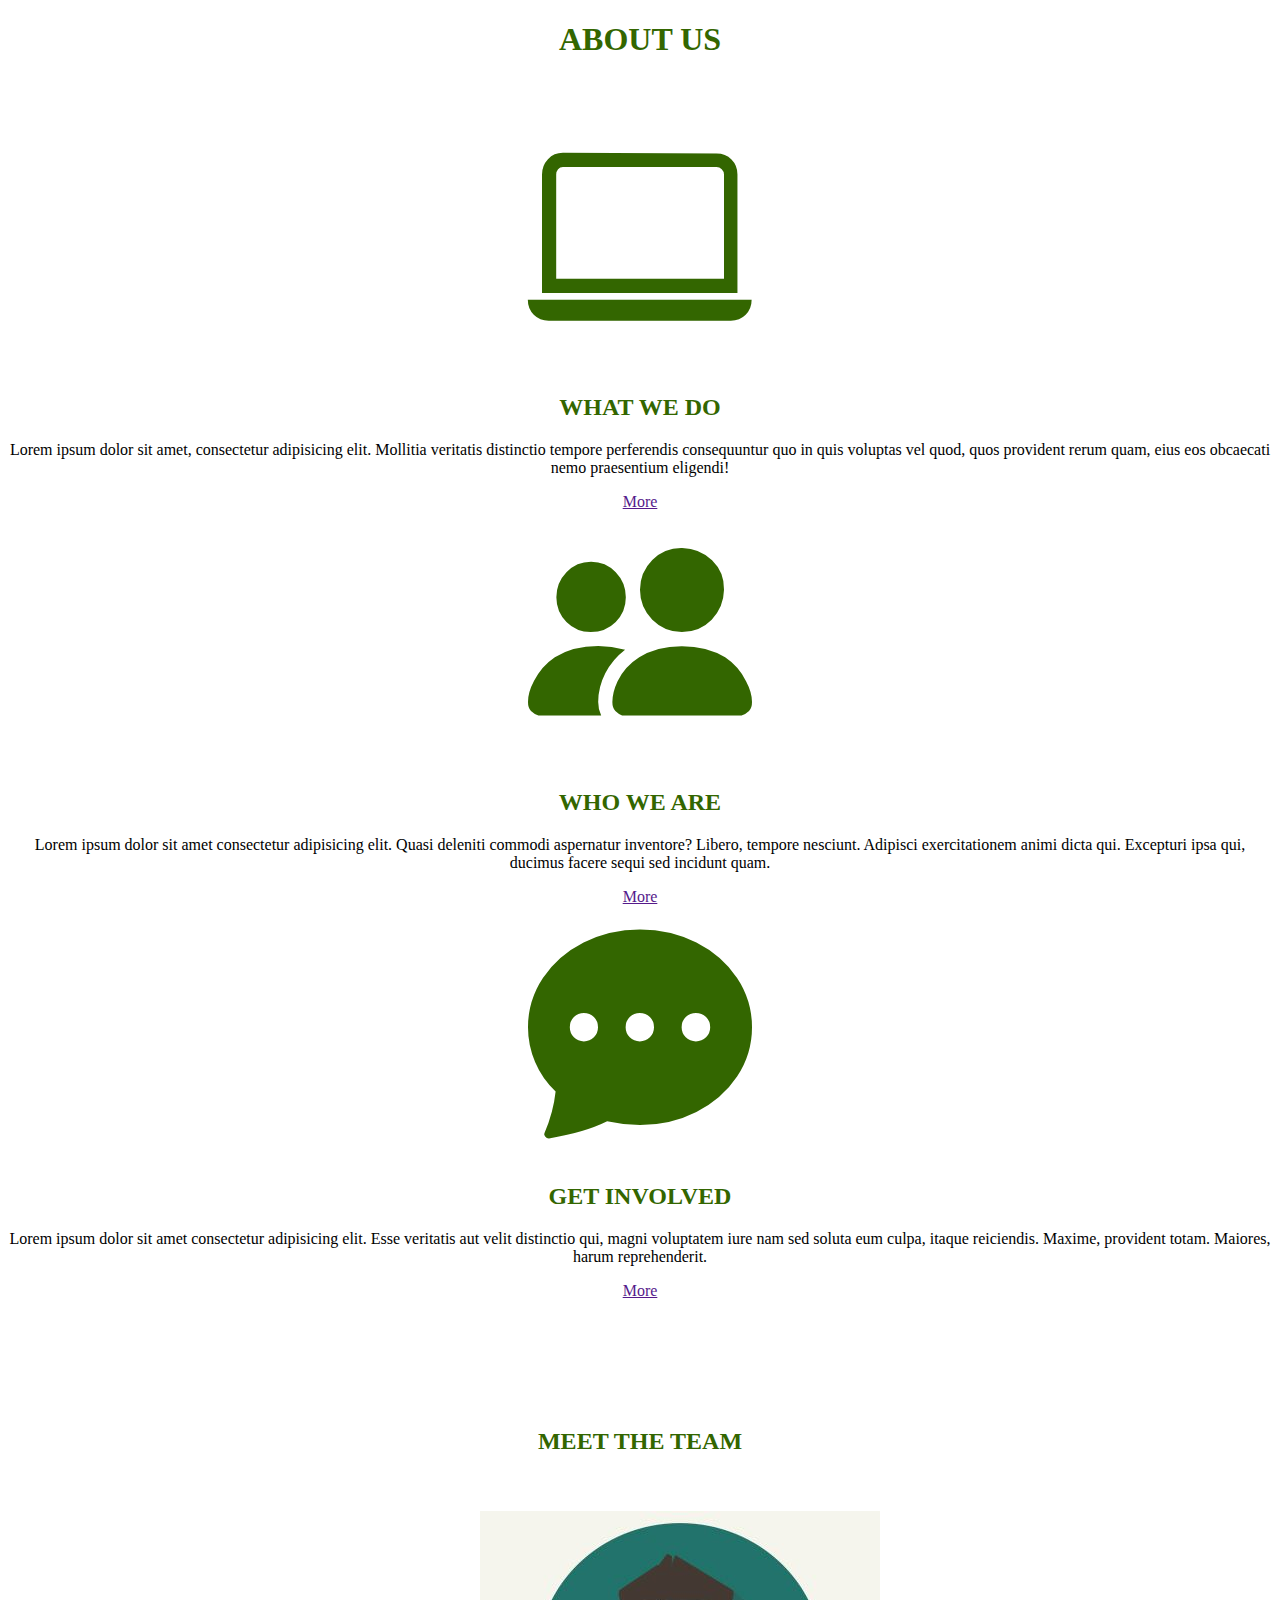
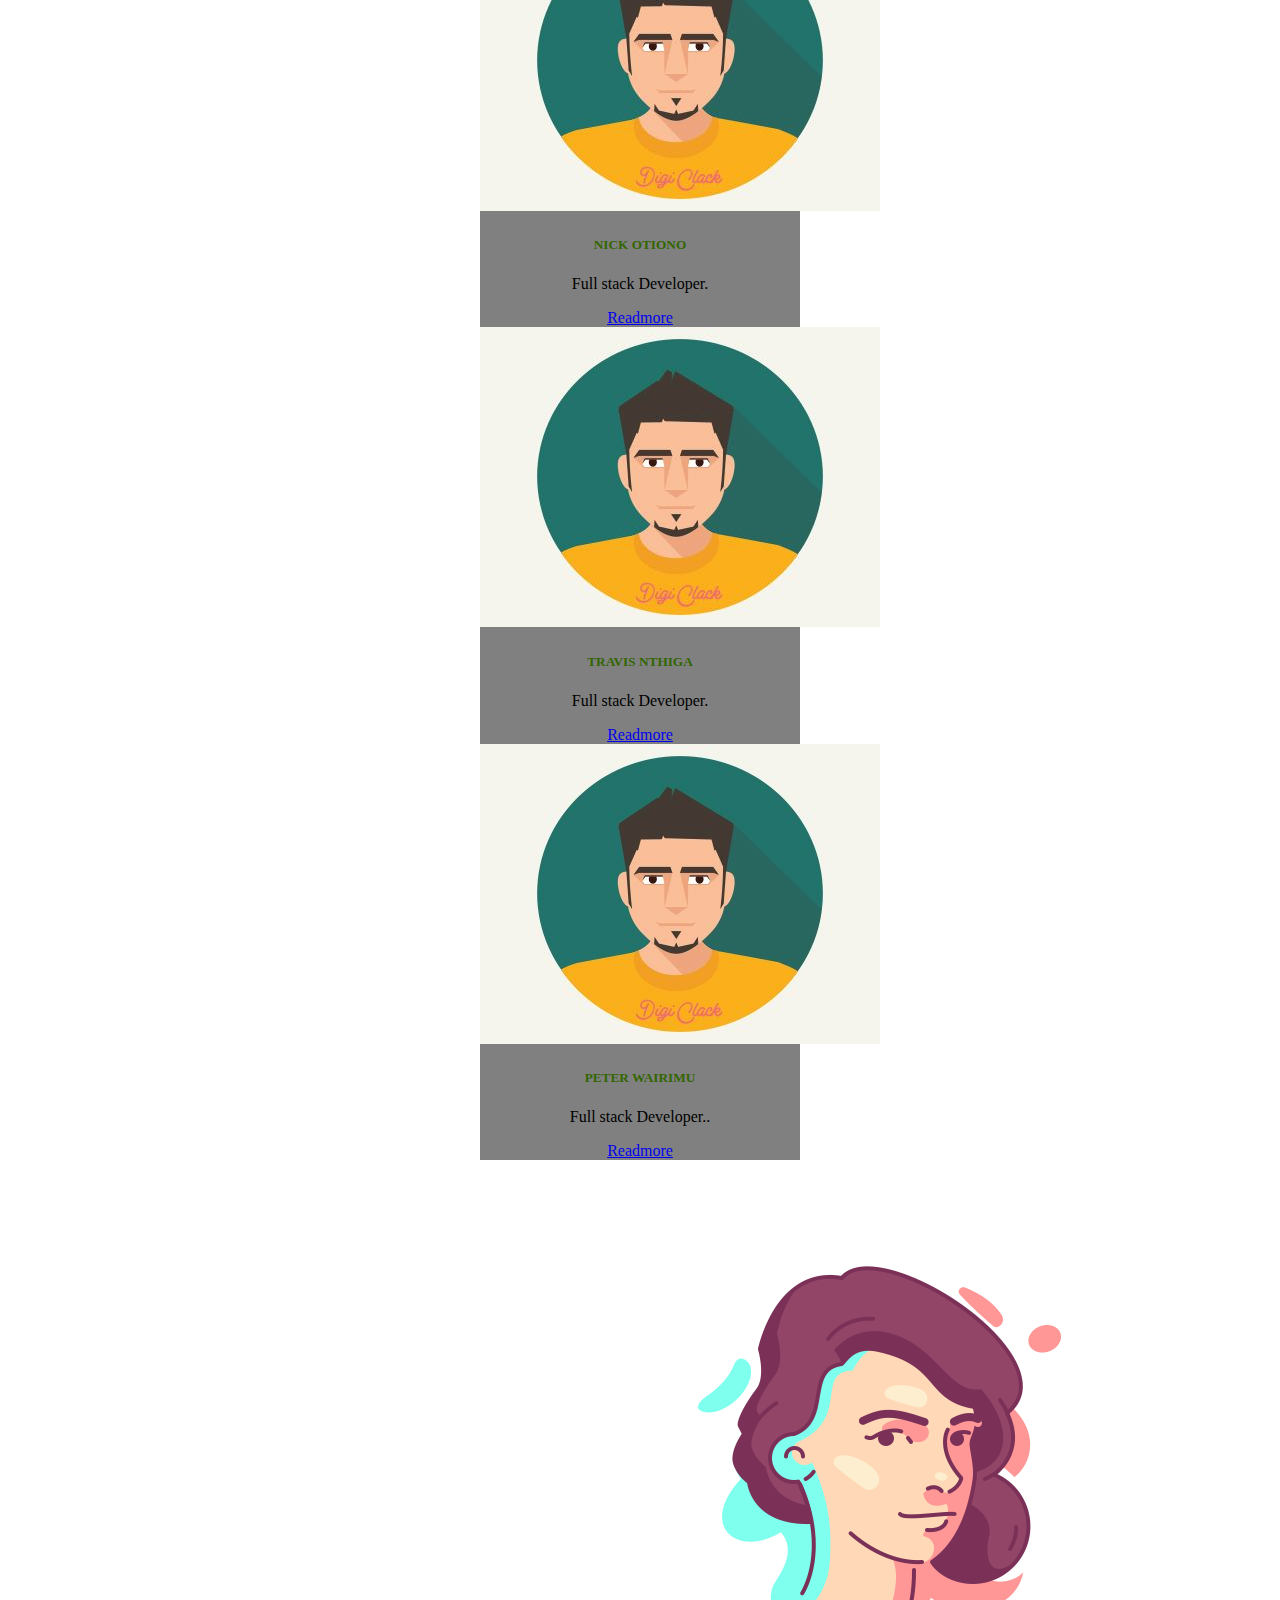
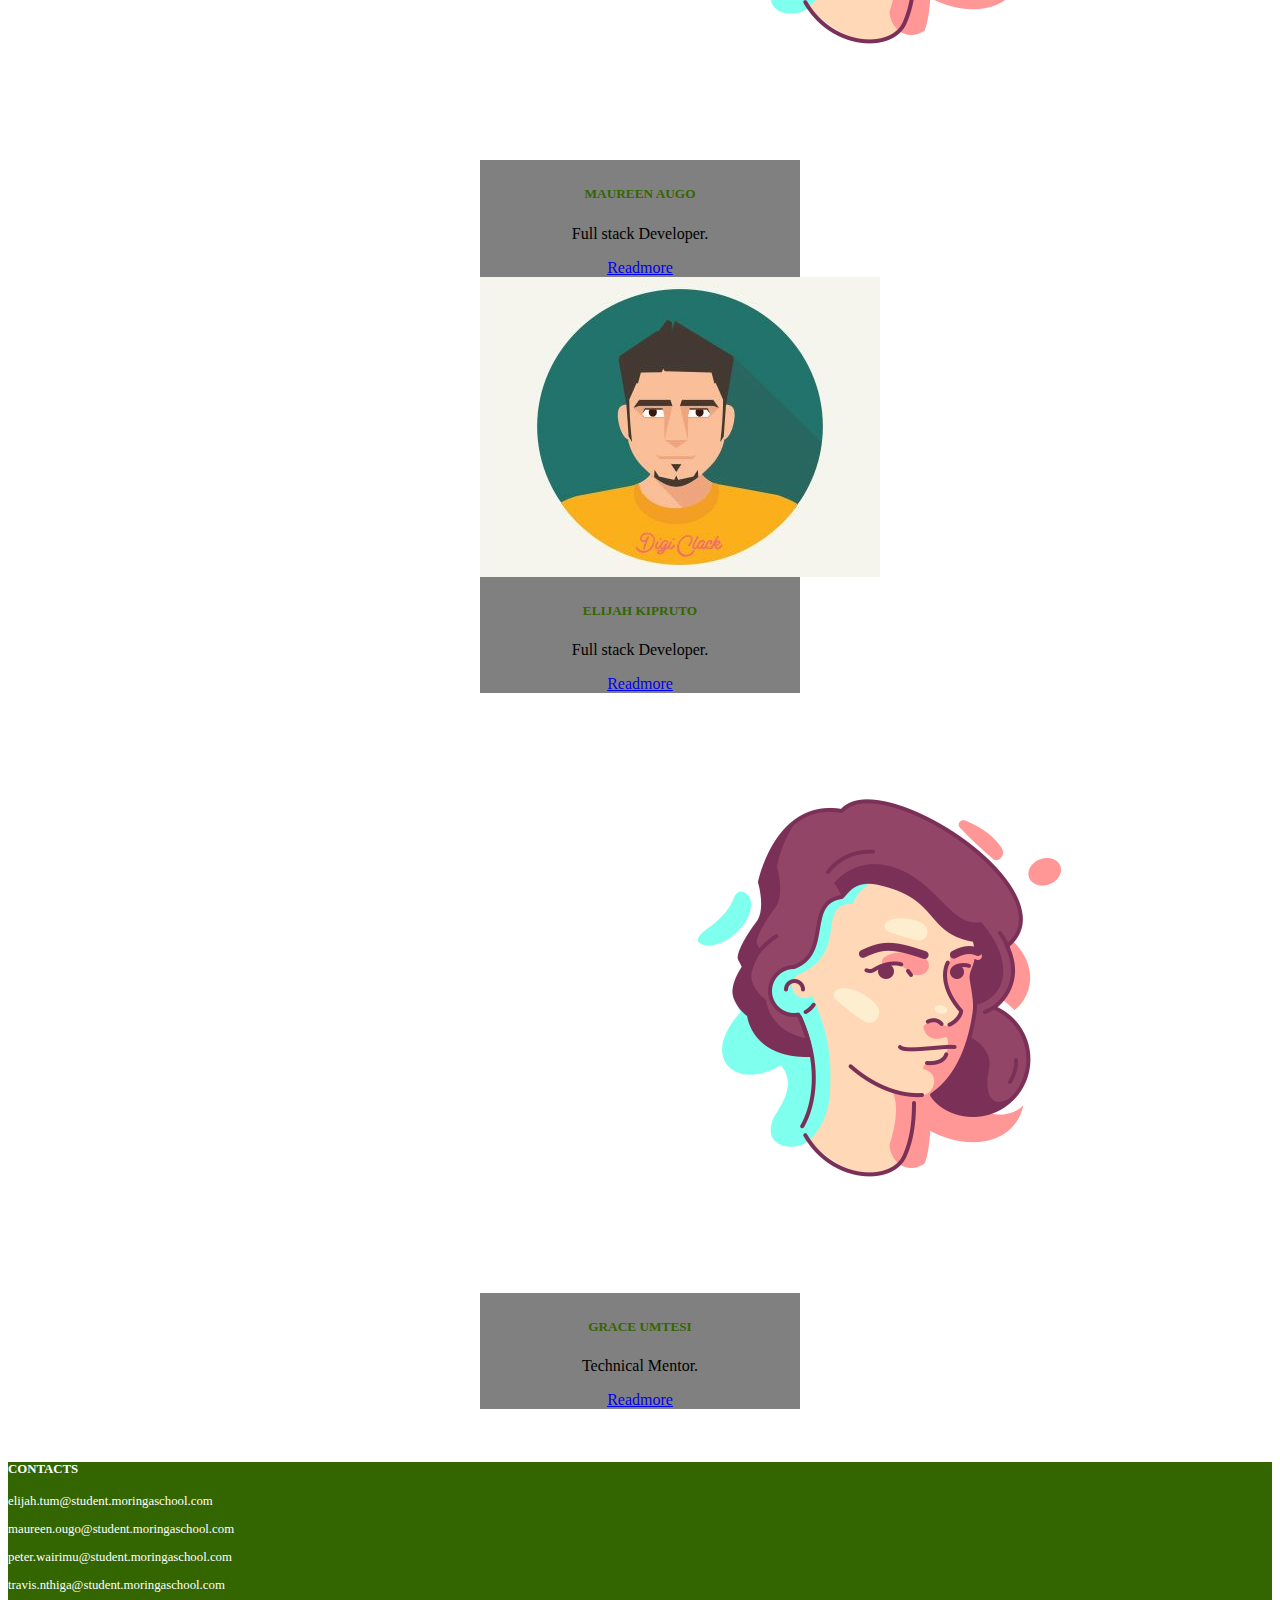
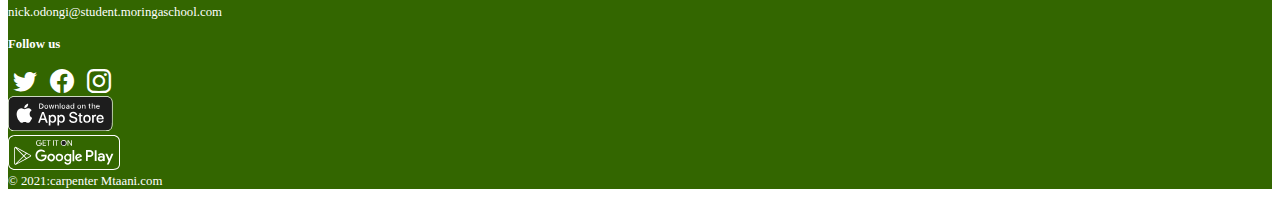
==== about.html @ d69c97fd "added html css" ====
<!DOCTYPE html>
<html lang="en">
<head>
    <meta charset="UTF-8">
    <meta http-equiv="X-UA-Compatible" content="IE=edge">
    <meta name="viewport" content="width=device-width, initial-scale=1.0">
    <link href="https://cdn.jsdelivr.net/npm/bootstrap@5.0.2/dist/css/bootstrap.min.css" rel="stylesheet" integrity="sha384-EVSTQN3/azprG1Anm3QDgpJLIm9Nao0Yz1ztcQTwFspd3yD65VohhpuuCOmLASjC" crossorigin="anonymous">
    <link rel="stylesheet" href="https://maxcdn.bootstrapcdn.com/font-awesome/4.6.3/css/font-awesome.min.css">
    <link rel="stylesheet" href="https://cdn.jsdelivr.net/npm/bootstrap-icons@1.5.0/font/bootstrap-icons.css">
    <link rel="stylesheet" href="about.css">
    <title>Document</title>
</head>
<body>
    <div class="container">
        <h1>About us</h1><br><br>
        <center>
        <div class="row">
        <div class="col">
          <i class="bi bi-laptop"></i>
            <h2>What we do</h2>
            <p>Lorem ipsum dolor sit amet, consectetur adipisicing elit. Mollitia veritatis distinctio
               tempore perferendis consequuntur quo in quis voluptas vel quod, quos provident rerum quam, 
               eius eos obcaecati nemo praesentium eligendi!</p>
               <a href="" class="btn btn-success">More</a>

        </div>
    
        <div class="col">
            <i class="bi bi-people-fill"></i>
            <h2>Who we are</h2>
            <p>Lorem ipsum dolor sit amet consectetur adipisicing elit. 
                Quasi deleniti commodi aspernatur inventore? Libero, 
                tempore nesciunt. Adipisci exercitationem animi dicta qui.
                Excepturi ipsa qui, ducimus facere sequi sed incidunt quam.</p>
                <a href="" class="btn btn-success">More</a>
        </div>
        <div class="col">
            <i class="bi bi-chat-dots-fill"></i>
            <h2>Get involved</h2>
           <p>Lorem ipsum dolor sit amet consectetur adipisicing elit. 
               Esse veritatis aut velit distinctio qui, 
               magni voluptatem iure nam sed soluta eum culpa, itaque reiciendis.
                Maxime, provident totam. Maiores, harum reprehenderit.</p>
                <a href="" class="btn btn-success">More</a><br><br><br><br><br><br><br>
                   
              
        </div>
            </center>
        <h2>Meet the team</h2><br><br>
        <center>
        <div class="row">
            <div class="col mb-5">
        <div class="card" style="width: 20rem;">
            <img id="pet"  src="./assets/avatars/avatar2.jpg" class="card-img-top" alt="...">
            <div class="card-body">
              <h5 class="card-title">Nick Otiono</h5>
              <p class="card-text">Full stack Developer.</p>
              <a href="#" class="btn btn-success">Readmore</a>
            </div>
          </div>
          </div>
          <div class="col mb-5">
              <div class="card" style="width: 20rem;">
              <img id="pet"  src="./assets/avatars/avatar2.jpg" class="card-img-top" alt="">
              <div class="card-body">
                <h5 class="card-title">Travis Nthiga</h5>
                <p class="card-text">Full stack Developer.</p>
                <a href="#" class="btn btn-success">Readmore</a>
              </div>
              </div>
          </div>
          <div class="col mb-5">
            <div class="card" style="width: 20rem;">
            <img id="pet"  src="./assets/avatars/avatar2.jpg" class="card-img-top" alt="">
            <div class="card-body">
              <h5 class="card-title">Peter wairimu</h5>
              <p class="card-text">Full stack Developer..</p>
              <a href="#" class="btn btn-success">Readmore</a>
            </div>
            </div>
        </div>
        <div class="col">
            <div class="card" style="width: 20rem;">
            <img id="pet"  src="./assets/avatars/avatar4.png" class="card-img-top" alt="">
            <div class="card-body">
              <h5 class="card-title">Maureen Augo</h5>
              <p class="card-text">Full stack Developer.</p>
              <a href="#" class="btn btn-success">Readmore</a>
            </div>
            </div>
        </div>
        <div class="col">
            <div class="card" style="width: 20rem;">
            <img id="pet"  src="./assets/avatars/avatar2.jpg" class="card-img-top" alt="">
            <div class="card-body">
              <h5 class="card-title">Elijah Kipruto</h5>
              <p class="card-text">Full stack Developer.</p>
              <a href="#" class="btn btn-success">Readmore</a>
            </div>
            </div>
        </div>
        <div class="col">
            <div class="card" style="width: 20rem;">
            <img id="pet"  src="./assets/avatars/avatar4.png" class="card-img-top" alt="">
            <div class="card-body">
              <h5 class="card-title">Grace Umtesi</h5>
              <p class="card-text">Technical Mentor.</p>
              <a href="#" class="btn btn-success">Readmore</a>
            </div>
            </div>
        </div>
        </center>
          
        
        </div>

        </div><br><br>
        <div id="contacts-area" class="container-fluid finish text-center">
          <footer>
          <div class="container d-flex justify-content-around ">
              <div class="contact pt-3">
                <h4 class="text-white hoving">CONTACTS</h4>
                <p>elijah.tum@student.moringaschool.com</p>
                <p>maureen.ougo@student.moringaschool.com</p>
                <p>peter.wairimu@student.moringaschool.com</p>
                <p>travis.nthiga@student.moringaschool.com</p>
                <p>nick.odongi@student.moringaschool.com</p>
              </div>
              <div class="follow pt-5">
                  <h4 class="text-white">Follow us </h4>
                  <a href="#"  target="_blank"><i class="bi bi-twitter tweet"></i></a>
                      <a href="#" target="_blank"><i class="bi bi-facebook fb"></i></a>
                          <a href="#" target="_blank"><i class="bi bi-instagram ig"></i></a>
              </div>
              <div class="download pt-5 ">
                <a href="#"  target="_blank"> <img src="./assets/footer-logo/appstore.svg"  class="mb-2 img-fluid handles"></a>
                <a href="#"  target="_blank"> <img src="./assets/footer-logo/playstore.svg"  class="img-fluid handles"></a>
              </div>

          </div>
          <div class="footer-copyright text-center py-3"> &copy 2021:carpenter Mtaani.com
          </div>
          </footer>
      </div>
                
            
    <script
  src="https://code.jquery.com/jquery-3.6.0.js"
  integrity="sha256-H+K7U5CnXl1h5ywQfKtSj8PCmoN9aaq30gDh27Xc0jk="
  crossorigin="anonymous"></script>
    
</body>
<script src="about.js"></script>
</html>
---- about.css ----
.page{
    background-color: #336600;
}
h1, h2,h5{
    color: #336600;
    text-align: center;
    text-transform: uppercase;
    
}
.rol{
   color: grey;

}
.card{
    justify-content: space-evenly;
    background-color: grey;
}
.bi{
    font-size: 14rem;
    color: #336600;
    align-items: center;
}

#foot{
    display: flex;
    float: right;
   


}
.now{
    margin: 0 10px;

}
.know{
    margin: 0 10px;
    padding: 20px;
}
.download{
    display: flex;
    flex-direction: column;
}
.finish{
    background:#336600;
    font-size: .8rem;
    color: #fff !important;
}
::placeholder,#file{
    font-size: .8rem;
}
.follow i{
    padding: 0 5px;
    font-size: 1.5rem;
    color: #fff;
}
.hoving p:hover{
    cursor: pointer;
}
.tweet:hover{
    color:rgba(29,161,242,1.00);
    transition: .3s;
}
.fb:hover{
    color: #385898;
    transition: .3s;
}
.ig:hover{
    color:#d03b5c;
    transition: .3s;
}
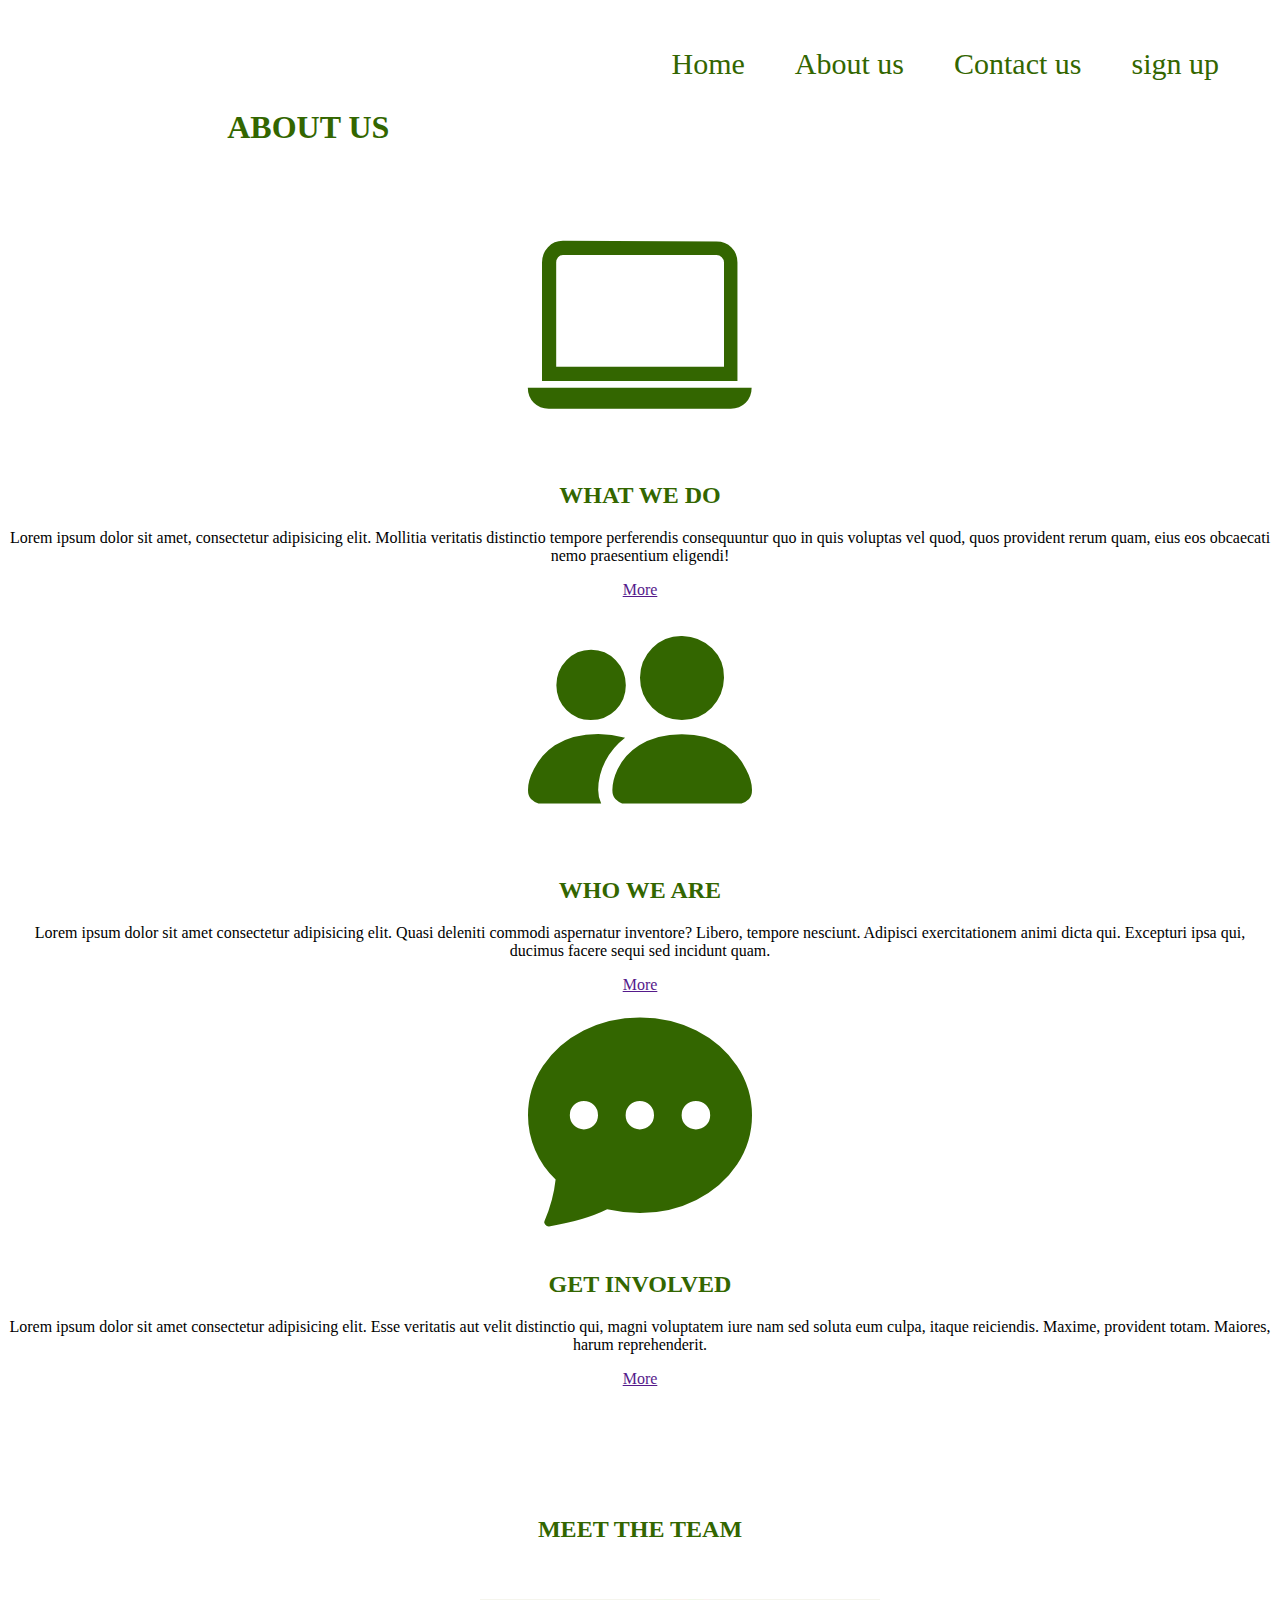
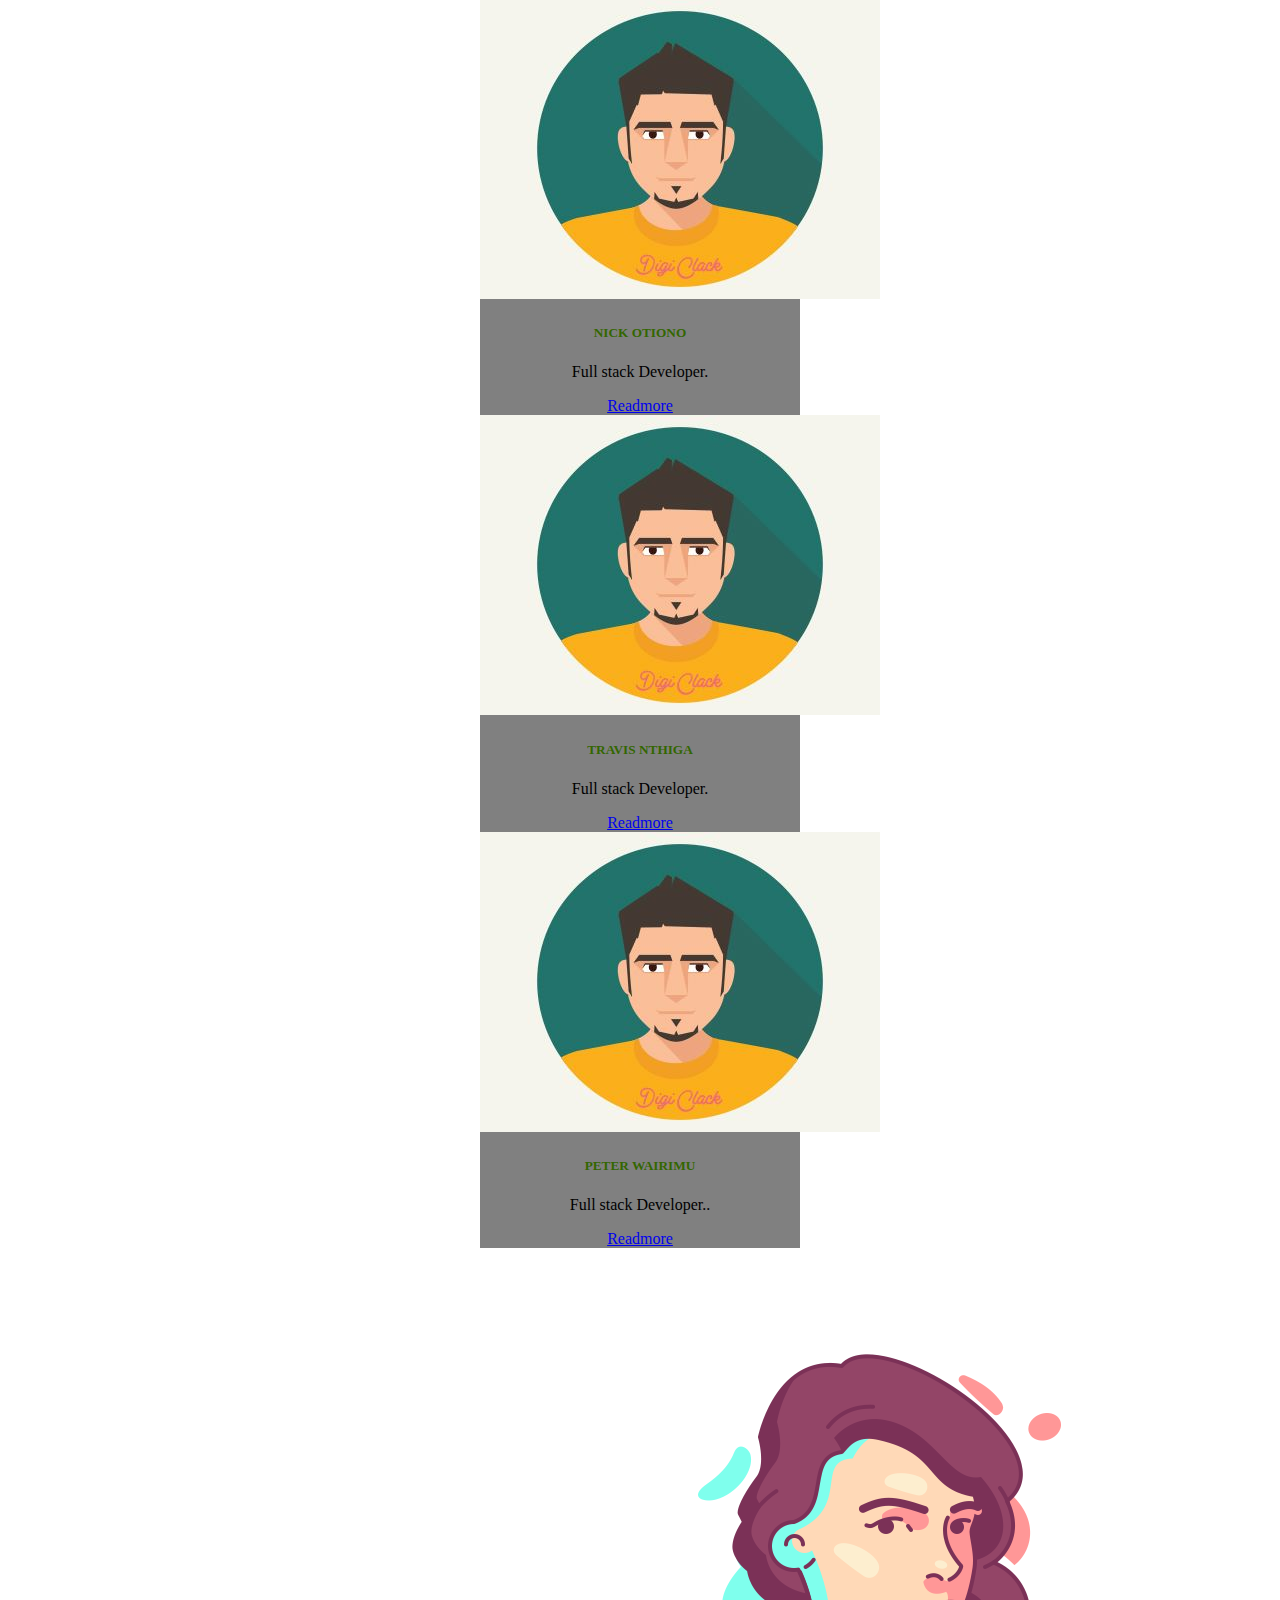
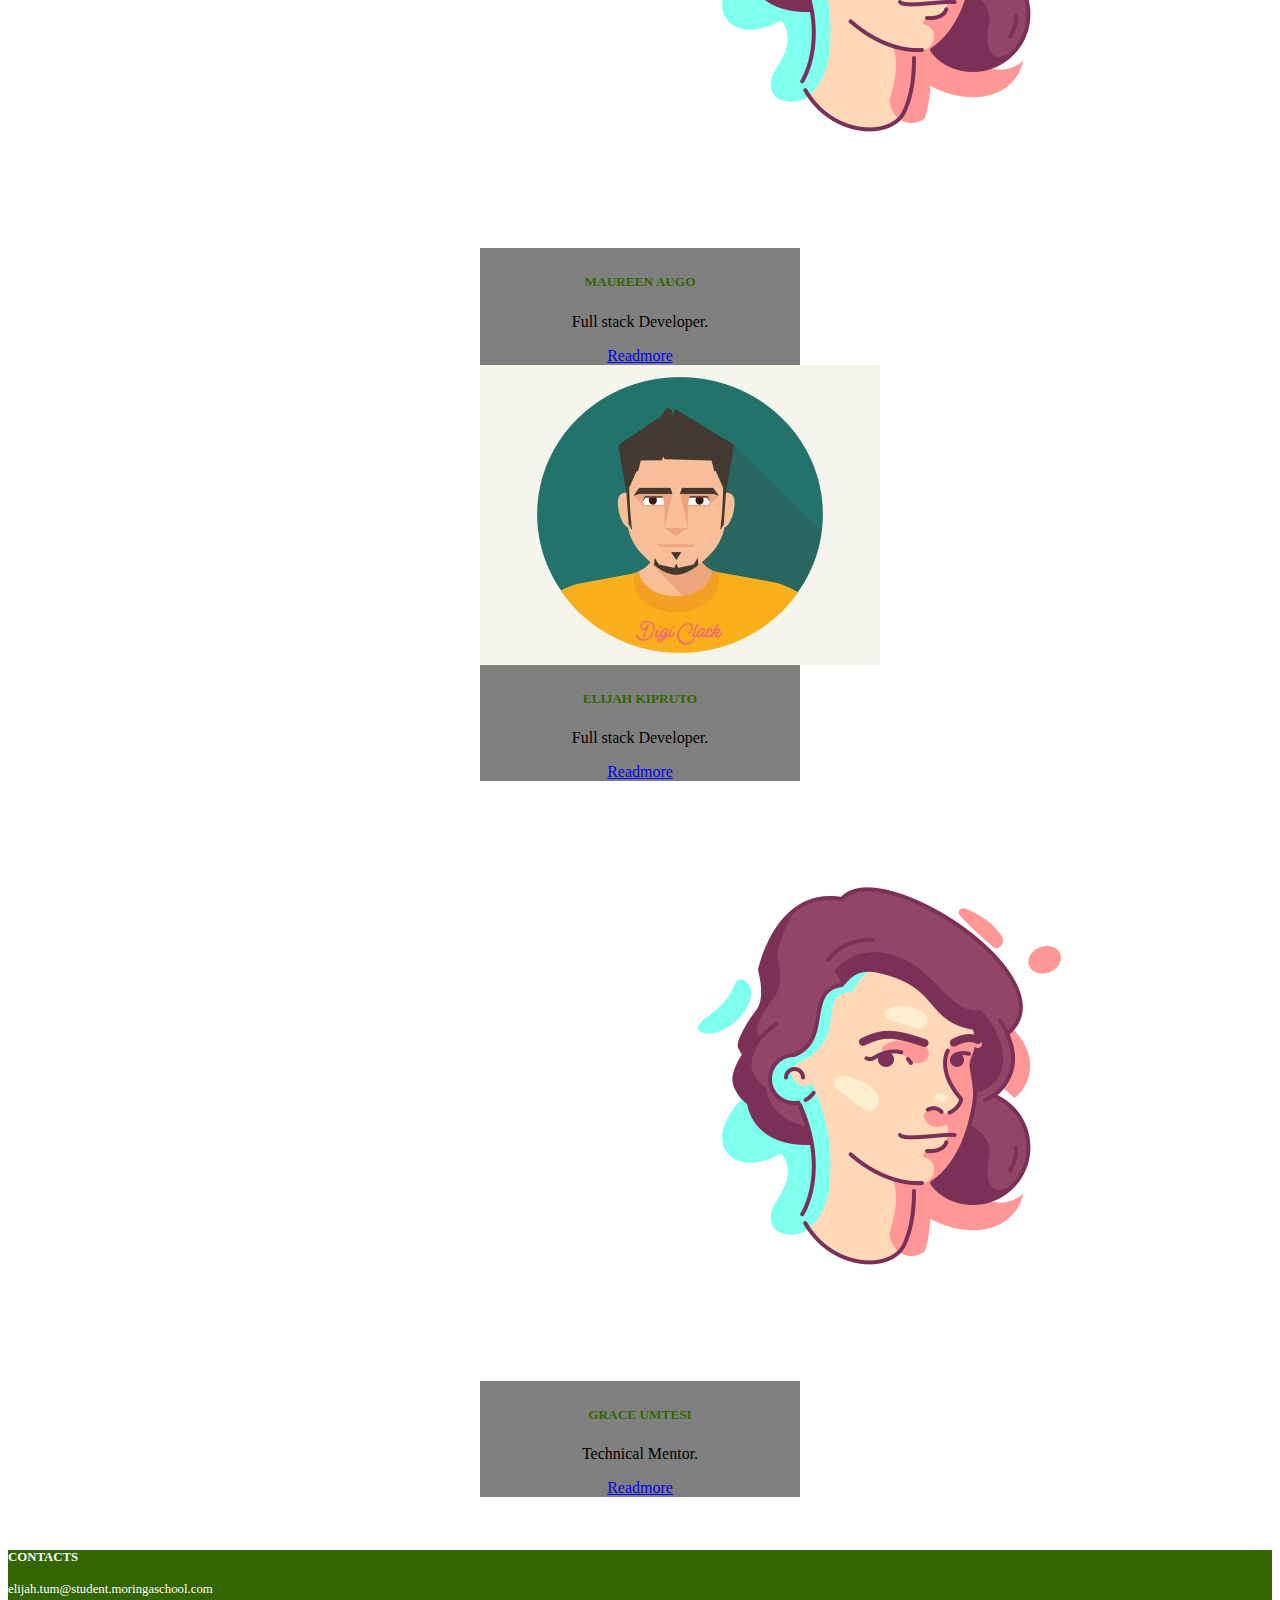
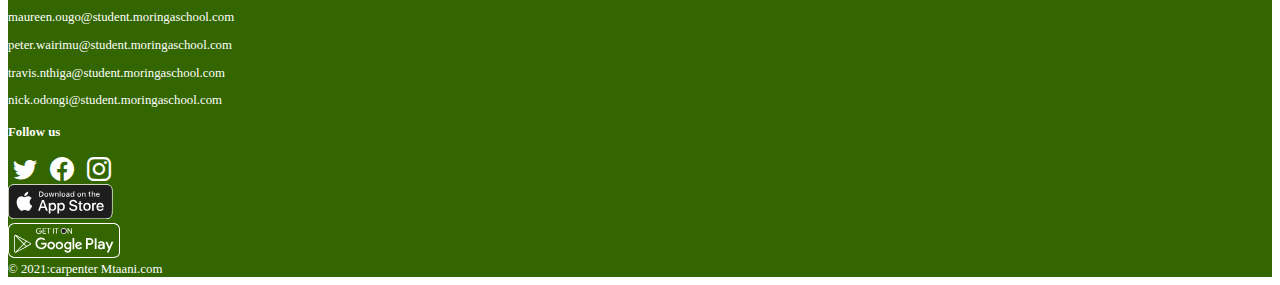
==== commit c376d9bb: "added a navbar" ====
--- a/about.html
+++ b/about.html
@@ -11,6 +11,14 @@
     <title>Document</title>
 </head>
 <body>
+  <div class="navlist">
+    <ul>
+    <li><a href="#">Home</a></li>
+    <li><a href="about.html">About us</a></li>
+    <li><a href="contactUs.html">Contact us</a></li>
+    <li><a href="signup.html">sign up</a></li>
+    </ul>
+    </div>
     <div class="container">
         <h1>About us</h1><br><br>
         <center>
--- a/about.css
+++ b/about.css
@@ -67,4 +67,41 @@
 .ig:hover{
     color:#d03b5c;
     transition: .3s;
+}
+
+.navlist{
+    height: 80px !important;
+    width: 100%;
+    background-color: transparent;
+
+    
+}
+.navlist ul {
+    float: right;
+    margin-right: 30px;
+
+}
+
+.navlist ul li {
+    list-style: none;
+    margin: 0 10px;
+    display: inline-block;
+    line-height: 80px;
+
+}
+
+.navlist ul li a {
+    text-decoration: none;
+color: #336600;
+    font-size: 30px;
+    padding: 6px 13px;
+}
+
+.navlist ul li a.active,
+.navlist ul li a:hover{
+color: #336600;
+text-transform: 0.5s;
+text-decoration-line: underline ; 
+
+
 }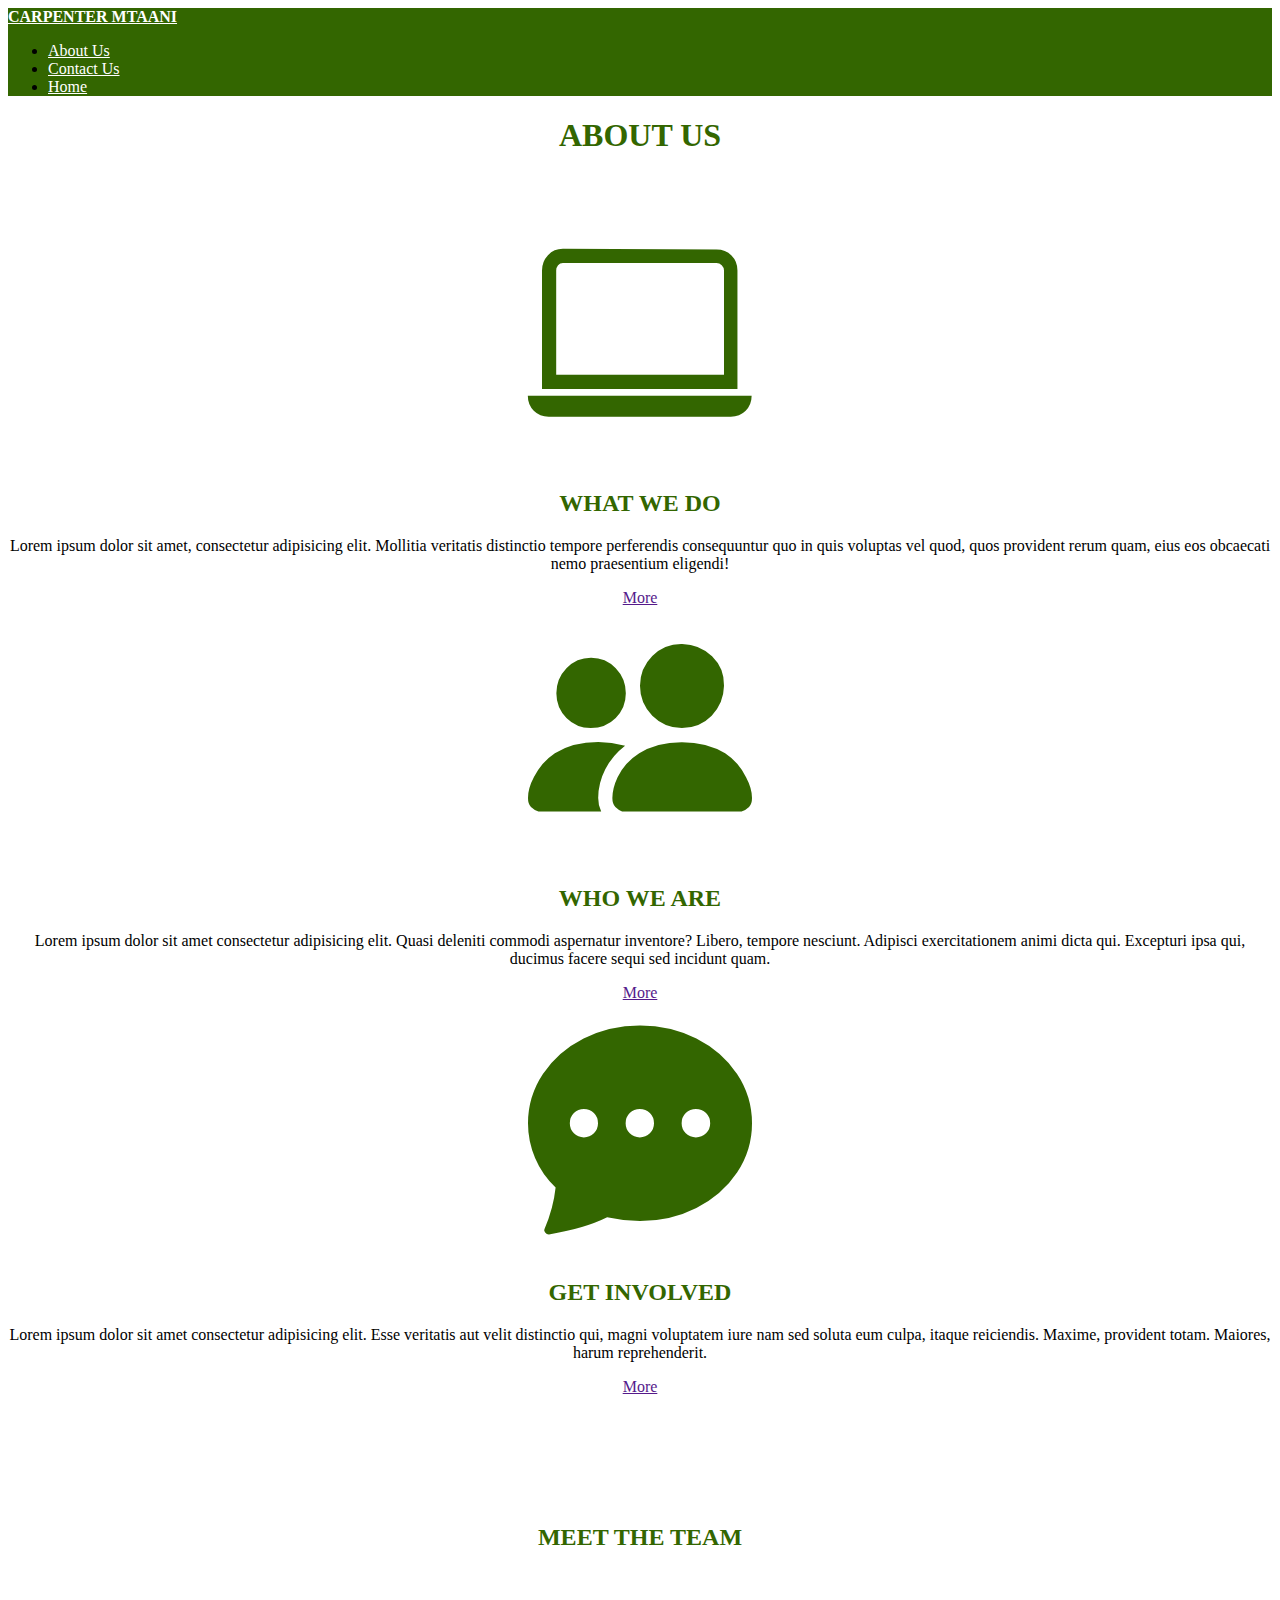
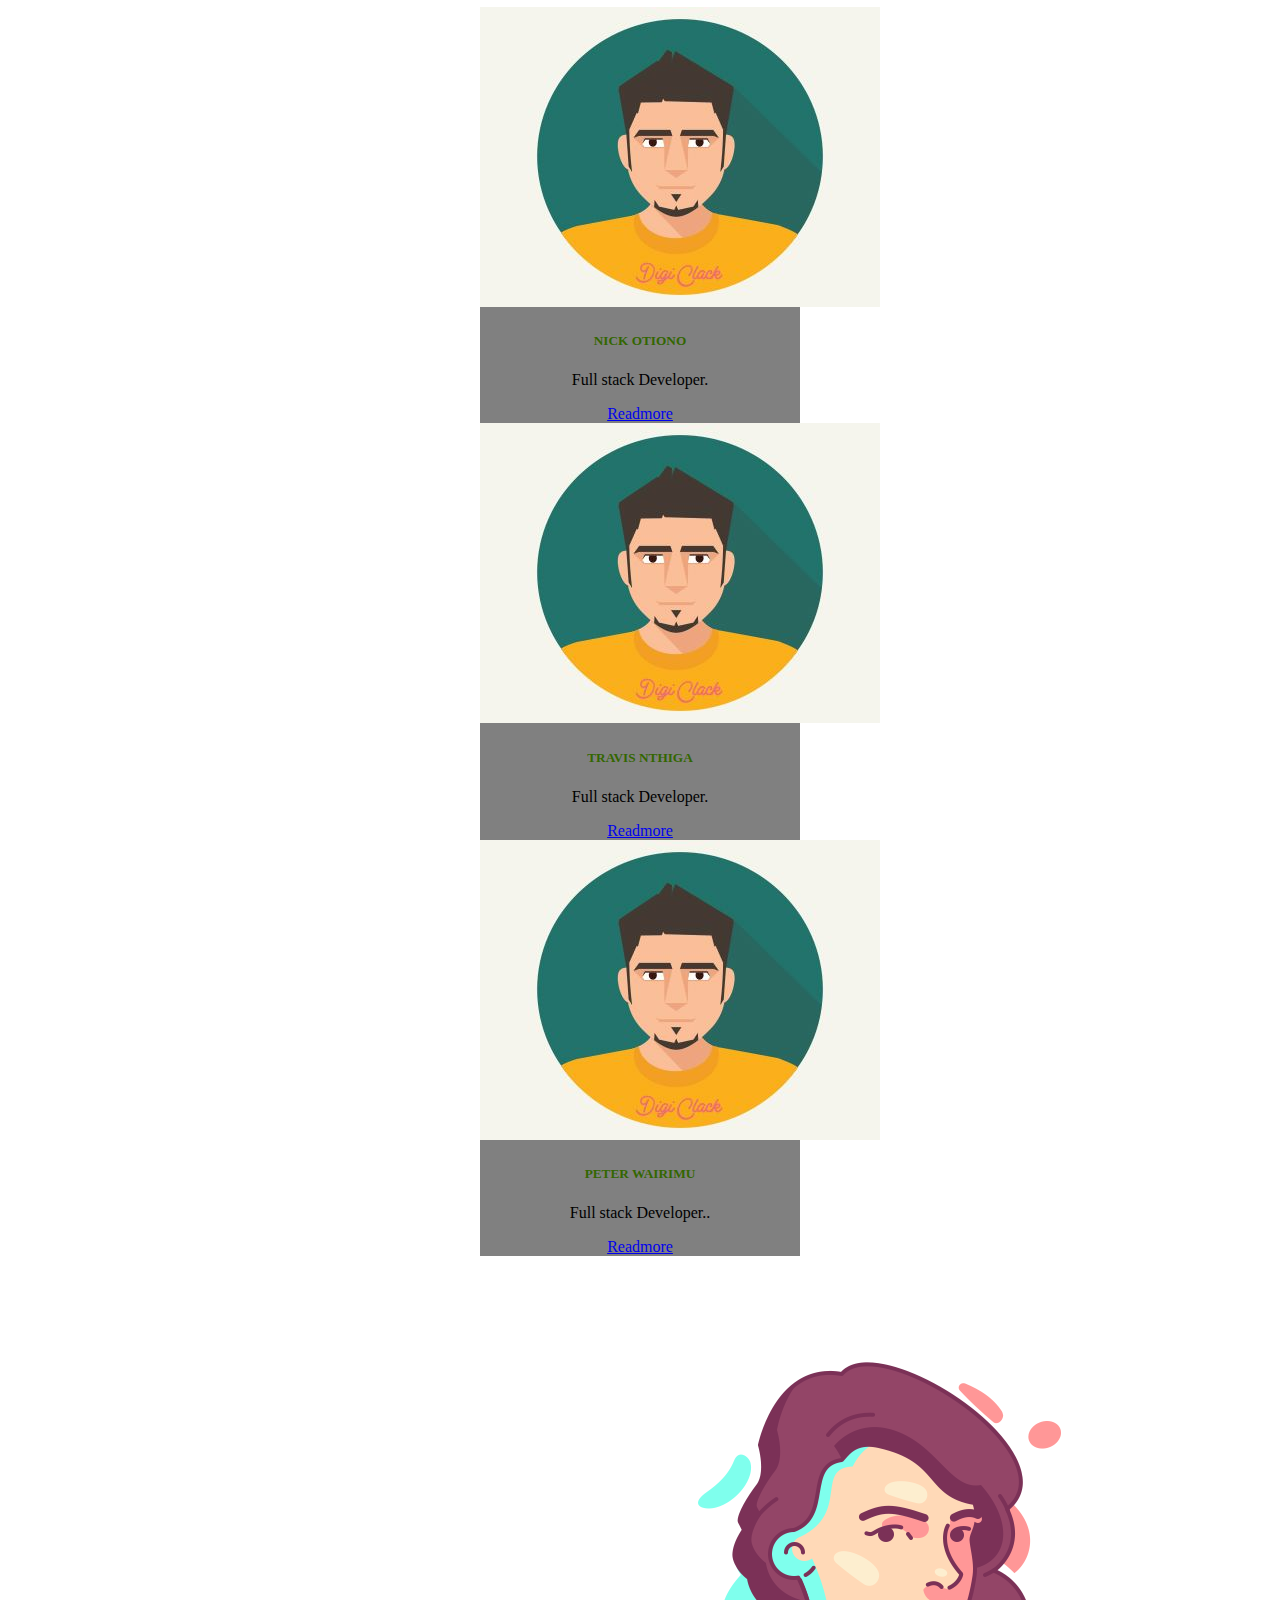
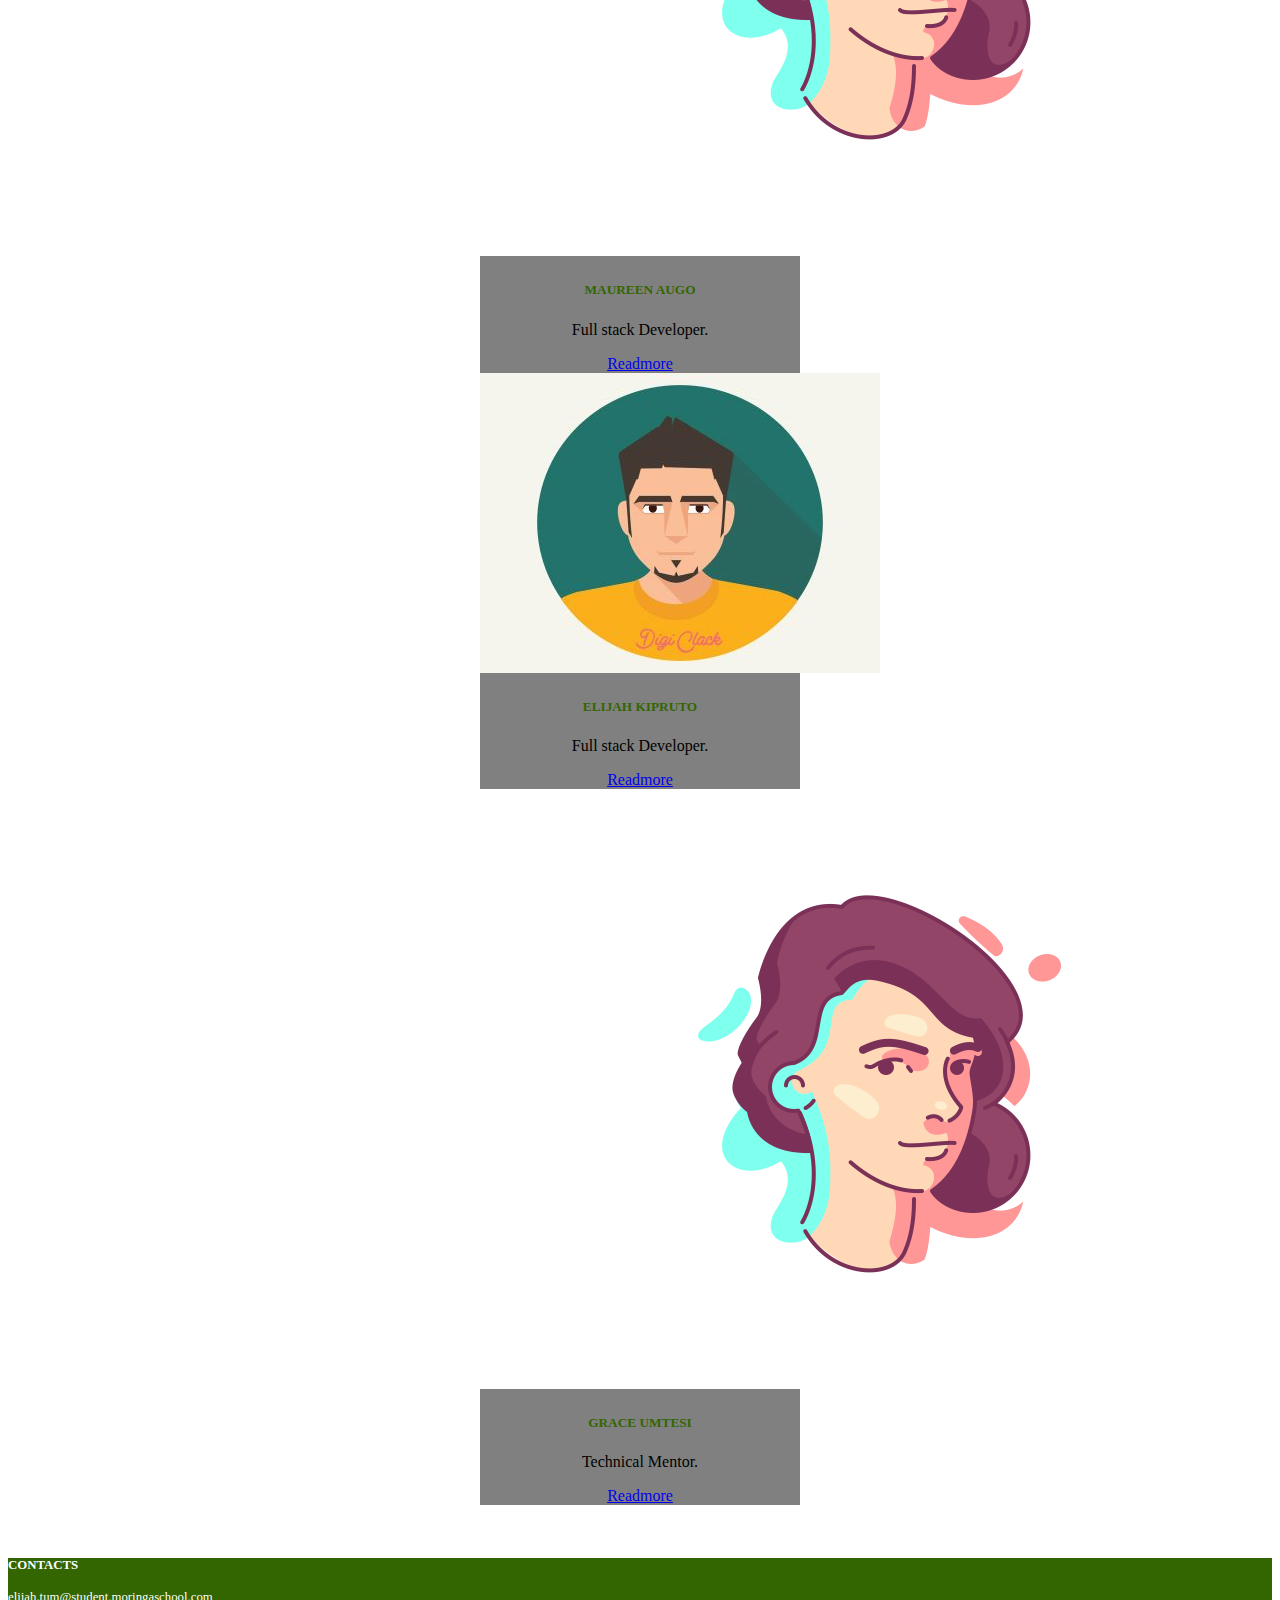
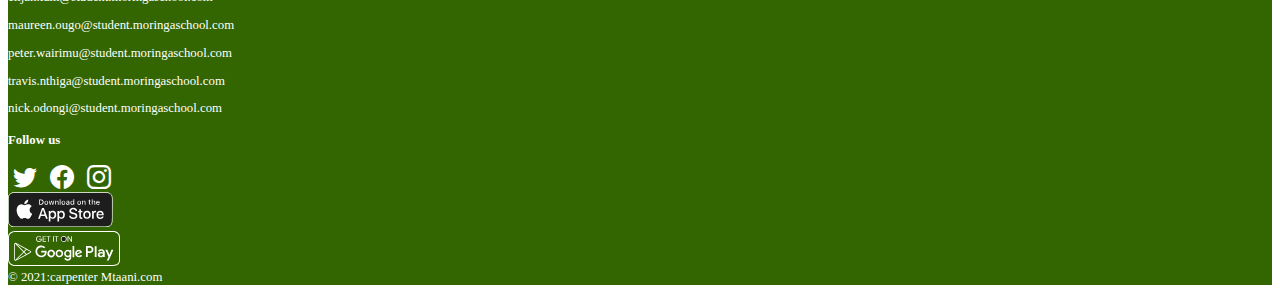
==== commit 6cc52f32: "styled navbar" ====
--- a/about.html
+++ b/about.html
@@ -11,14 +11,24 @@
     <title>Document</title>
 </head>
 <body>
-  <div class="navlist">
-    <ul>
-    <li><a href="#">Home</a></li>
-    <li><a href="about.html">About us</a></li>
-    <li><a href="contactUs.html">Contact us</a></li>
-    <li><a href="signup.html">sign up</a></li>
-    </ul>
+  <nav class="navbar mb-3">
+    <div class="container-fluid">
+      <strong><a class="navbar-brand" href="#">
+      CARPENTER MTAANI <i class=""></i>
+      </a></strong>
+      <ul class="nav justify-content-end">
+          <li class="nav-item">
+            <a class="nav-link" href="about.html">About Us</a>
+          </li>
+        <li class="nav-item">
+          <a class="nav-link" href="contactUs.html">Contact Us</a>
+        </li>
+        <li class="nav-item">
+          <a class="nav-link" href="index.html">Home</a>
+        </li>
+      </ul>
     </div>
+  </nav>
     <div class="container">
         <h1>About us</h1><br><br>
         <center>
--- a/about.css
+++ b/about.css
@@ -69,7 +69,7 @@
     transition: .3s;
 }
 
-.navlist{
+/* .navlist{
     height: 80px !important;
     width: 100%;
     background-color: transparent;
@@ -104,4 +104,24 @@
 text-decoration-line: underline ; 
 
 
+} */
+.navbar{
+    background:  #336600;
+}
+.navbar a{
+    color: #fff !important;
+    position: relative;
+}
+li a::after{
+    content: '';
+    height: 2px;
+    width: 0;
+    background: #fff;
+    position: absolute;
+    left: 0;
+    bottom: 0;
+    transition: .5s;
+}
+li a:hover::after{
+    width: 100%;
 }